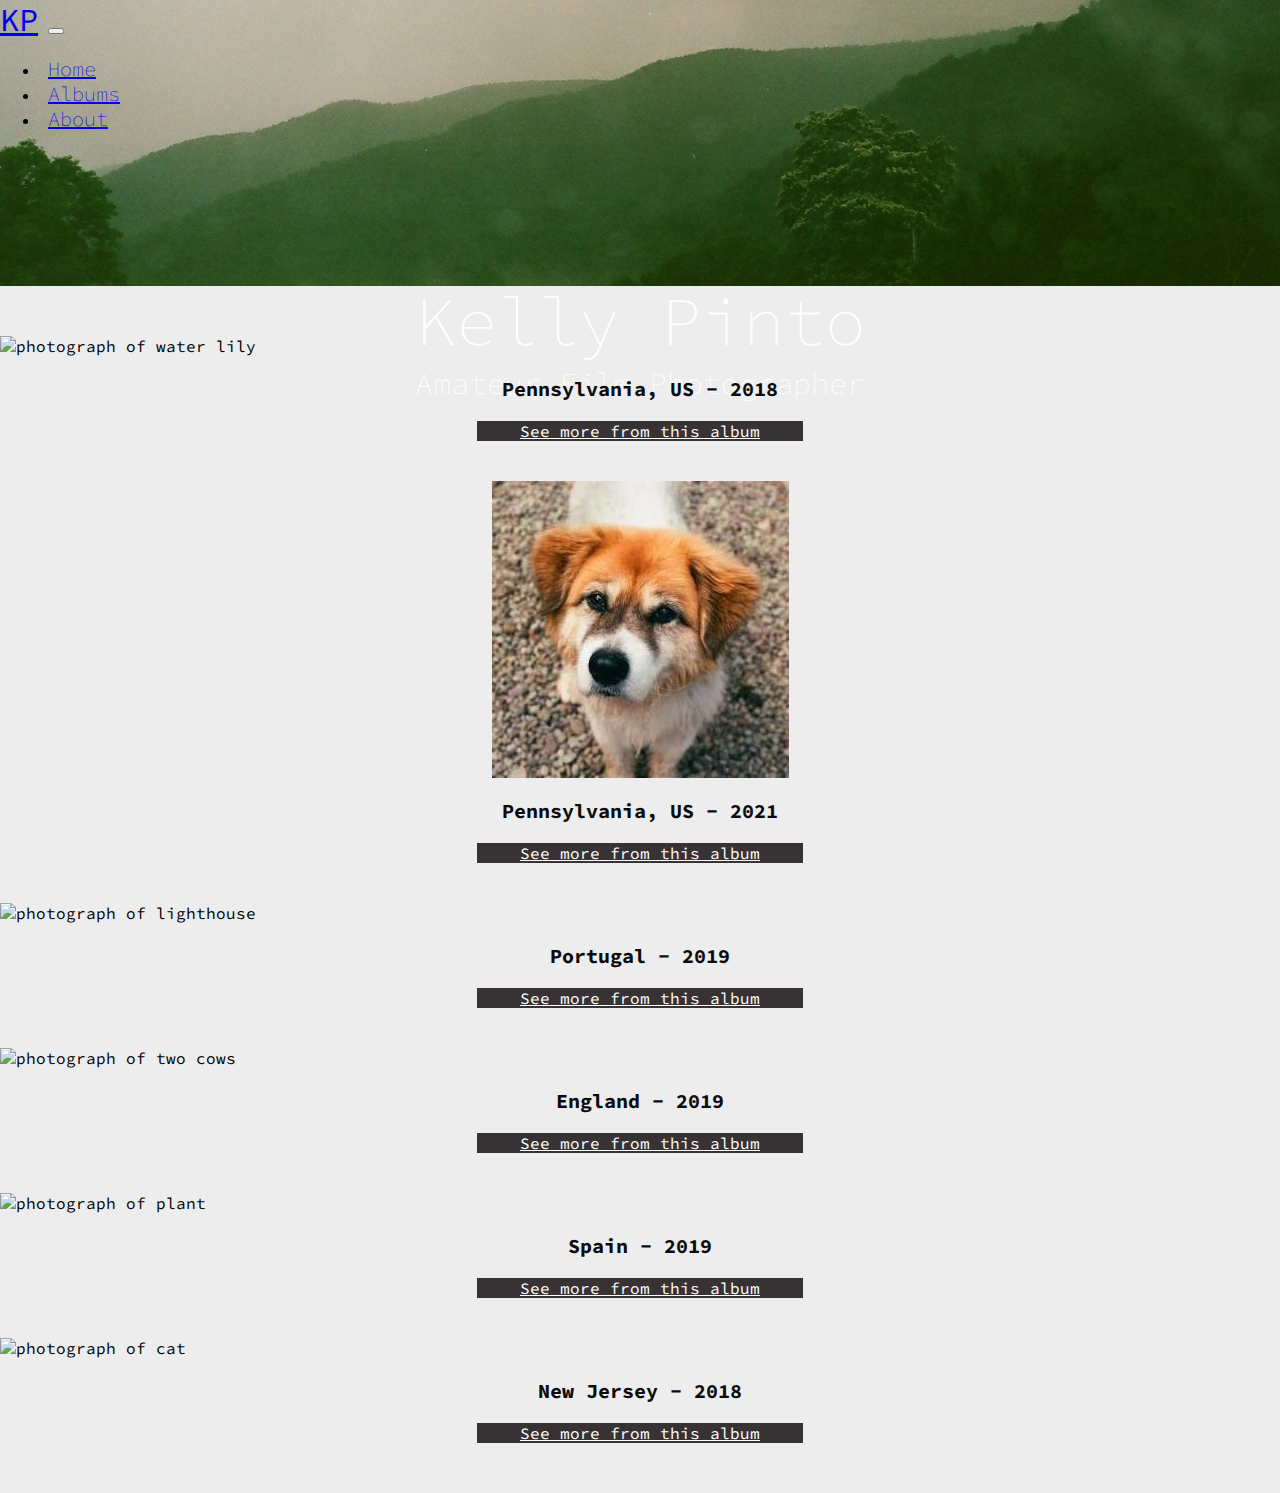
==== index.html @ dfb0ca13 "Added 2 album pics." ====
<!DOCTYPE html>
<html lang="en">
  <head>
    <meta charset="UTF-8" />
    <meta http-equiv="X-UA-Compatible" content="IE=edge" />
    <meta name="viewport" content="width=device-width, initial-scale=1.0" />
    <title>Kelly Pinto - Film Photographer</title>
    <link rel="preconnect" href="https://fonts.googleapis.com" />
    <link rel="preconnect" href="https://fonts.gstatic.com" crossorigin />
    <link
      href="https://cdn.jsdelivr.net/npm/bootstrap@5.1.3/dist/css/bootstrap.min.css"
      rel="stylesheet"
      integrity="sha384-1BmE4kWBq78iYhFldvKuhfTAU6auU8tT94WrHftjDbrCEXSU1oBoqyl2QvZ6jIW3"
      crossorigin="anonymous"
    />
    <link
      href="https://fonts.googleapis.com/css2?family=Source+Code+Pro:ital,wght@0,200;0,300;0,400;0,500;1,200;1,300;1,400;1,500&display=swap"
      rel="stylesheet"
    />
    <link href="src/styles.css" rel="stylesheet" />
  </head>
  <body>
    <div class="hero">
      <nav class="navbar navbar-expand-md navbar-dark">
        <div class="container-fluid">
          <a class="navbar-brand kp-navbar" href="#">KP</a>
          <button
            class="navbar-toggler"
            type="button"
            data-bs-toggle="collapse"
            data-bs-target="#navbarNav"
            aria-controls="navbarNav"
            aria-expanded="false"
            aria-label="Toggle navigation"
          >
            <span class="navbar-toggler-icon"></span>
          </button>
          <div class="collapse navbar-collapse" id="navbarNav">
            <ul class="navbar-nav">
              <li class="nav-item">
                <a class="nav-link active" aria-current="page" href="#">Home</a>
              </li>
              <li class="nav-item">
                <a class="nav-link" href="#">Albums</a>
              </li>
              <li class="nav-item">
                <a class="nav-link" href="#">About</a>
              </li>
            </ul>
          </div>
        </div>
      </nav>
      <div class="inner-hero">
        <h1>Kelly Pinto</h1>
        <h2>Amateur Film Photographer</h2>
      </div>
    </div>

    <div class="container album-covers-section">
      <div class="row justify-content-center">
        <div class="col-md-4 album-cover-pic">
          <img
            src="images/p.28160009.jpg"
            class="img-fluid album-cover-image"
            alt="photograph of water lily"
          />
          <h3 class="mt-3">Pennsylvania, US - 2018</h3>
          <a href="#" class="btn mt-3">See more from this album</a>
        </div>
        <div class="col-md-4 album-cover-pic">
          <img
            src="images/p.000180580004.jpg"
            class="img-fluid album-cover-image"
            alt="photograph of dog"
          />
          <h3 class="mt-3">Pennsylvania, US - 2021</h3>
          <a href="#" class="btn mt-3">See more from this album</a>
        </div>
        <div class="col-md-4 album-cover-pic">
          <img
            src="images/p28150021.jpg"
            class="img-fluid album-cover-image"
            alt="photograph of lighthouse"
          />
          <h3 class="mt-3">Portugal - 2019</h3>
          <a href="#" class="btn mt-3">See more from this album</a>
        </div>
      </div>
      <div class="row justify-content-center">
        <div class="col-md-4 album-cover-pic">
          <img
            src="images/p.28140018.jpg"
            class="img-fluid album-cover-image"
            alt="photograph of two cows"
          />
          <h3 class="mt-3">England - 2019</h3>
          <a href="#" class="btn mt-3">See more from this album</a>
        </div>
        <div class="col-md-4 album-cover-pic">
          <img
            src="images/p.28130013.jpg"
            class="img-fluid album-cover-image"
            alt="photograph of plant"
          />
          <h3 class="mt-3">Spain - 2019</h3>
          <a href="#" class="btn mt-3">See more from this album</a>
        </div>
        <div class="col-md-4 album-cover-pic">
          <img
            src="images/p13910016.jpg"
            class="img-fluid album-cover-image"
            alt="photograph of cat"
          />
          <h3 class="mt-3">New Jersey - 2018</h3>
          <a href="#" class="btn mt-3">See more from this album</a>
        </div>
      </div>
    </div>
    <script
      src="https://cdn.jsdelivr.net/npm/bootstrap@5.1.3/dist/js/bootstrap.bundle.min.js"
      integrity="sha384-ka7Sk0Gln4gmtz2MlQnikT1wXgYsOg+OMhuP+IlRH9sENBO0LRn5q+8nbTov4+1p"
      crossorigin="anonymous"
    ></script>
  </body>
</html>
---- src/styles.css ----
body {
  margin: 0 0;
  font-family: "Source Code Pro", monospace;
  background-color: #ededed;
}

h3 {
  font-size: 20px;
  text-align: center;
  opacity: 95%;
}

.kp-navbar {
  font-size: 32px;
}

.navbar-nav {
  margin-left: auto;
  padding-right: 25px;
}

.nav-item {
  padding: 0 8px;
}

.nav-item a {
  font-size: 20px;
  font-weight: 100;
}

.hero {
  width: 100vw;
  height: 286px;
  background-image: url(/images/13910001.JPG);
  background-size: cover;
  background-position: center center;
  background-repeat: no-repeat;
}

.inner-hero {
  padding-top: 85px;
}

h1 {
  color: white;
  font-size: 68px;
  font-weight: 200;
  margin-bottom: 0;
  text-align: center;
}
h2 {
  color: white;
  font-size: 30px;
  font-weight: 200;
  margin-bottom: 5px;
  margin-top: 0;
  text-align: center;
}

.album-covers-section {
  margin: 50px auto;
}

.album-cover-pic {
  margin: 40px 0;
}

.btn {
  color: white;
  background-color: #373334;
  border-color: #373334;
  text-align: center;
  display: block;
  transition: all 200ms ease-in-out;
  margin: 0 auto;
  max-width: 326px;
}

.btn:hover {
  color: white;
  opacity: 0.8;
}

.album-cover-image {
  margin: 5px auto;
  display: block;
}
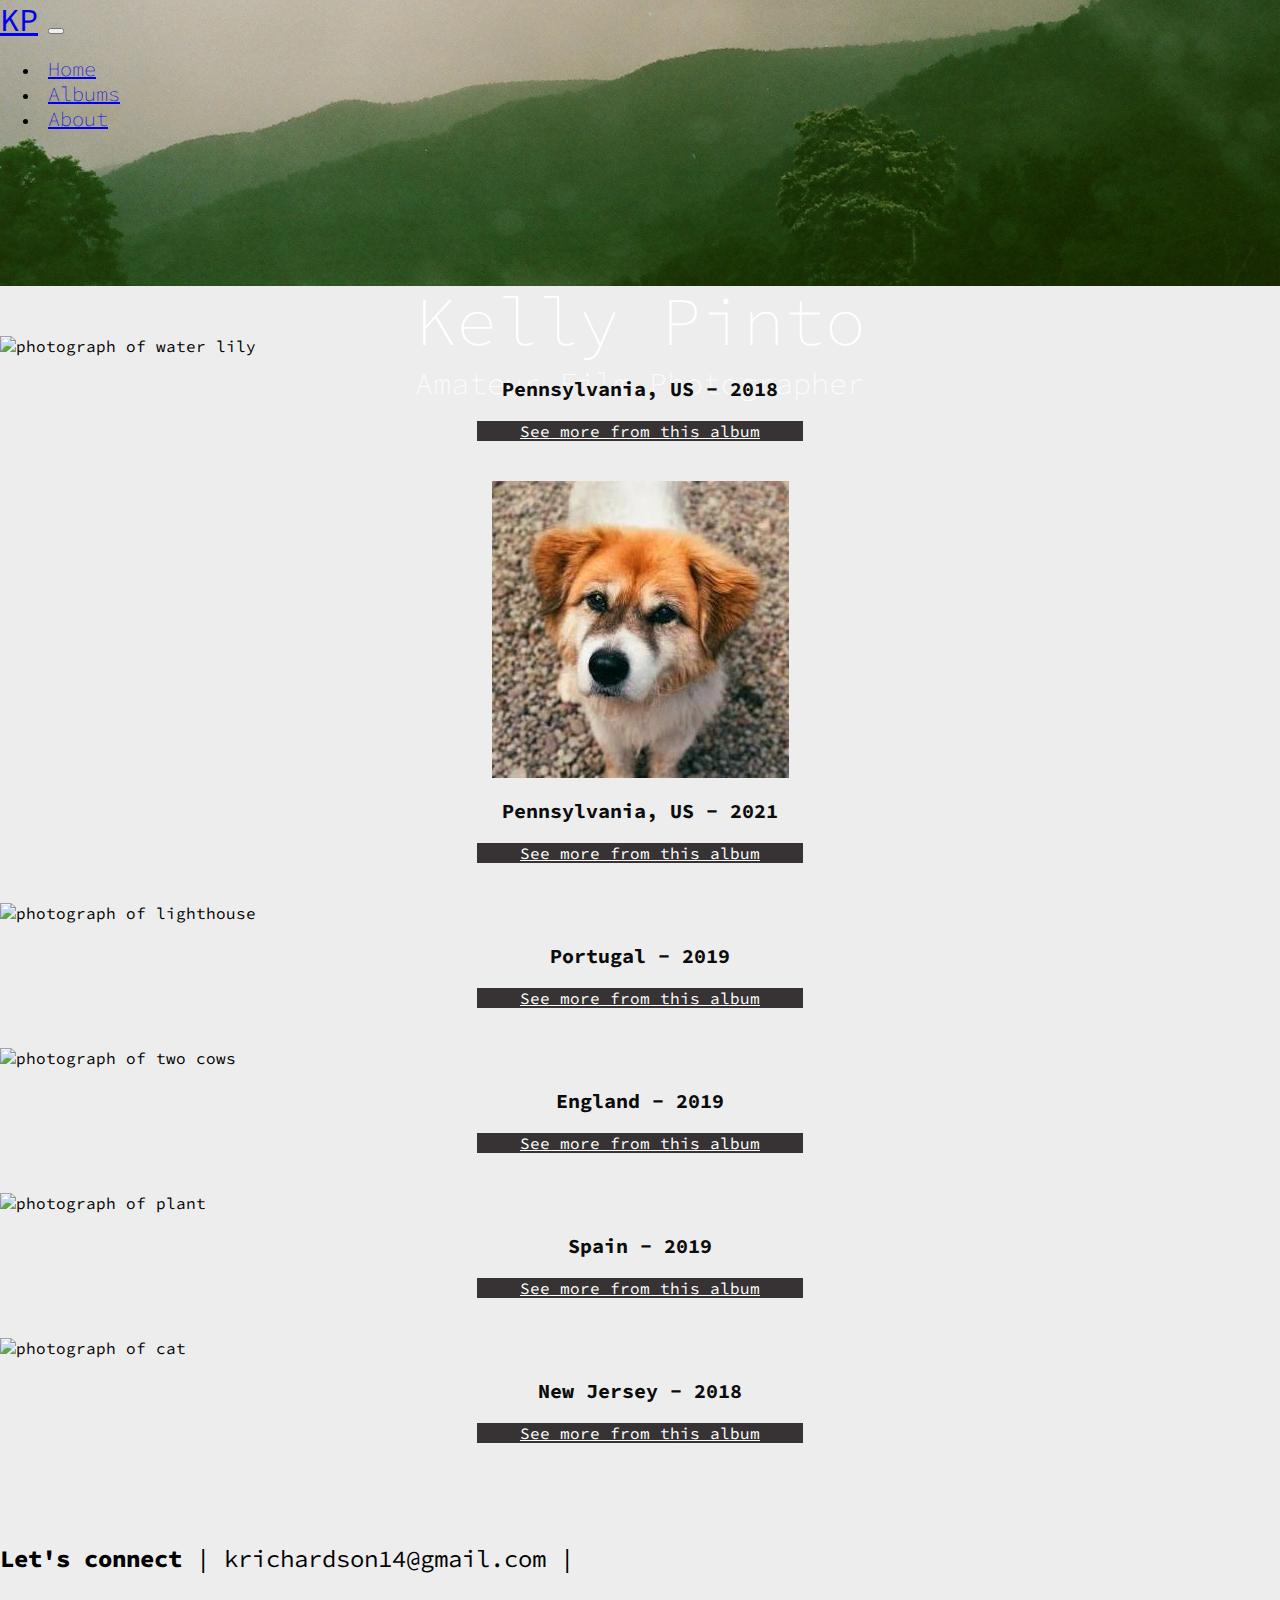
==== commit 25d24f1f: "Injected font awesome and added footer" ====
--- a/index.html
+++ b/index.html
@@ -5,6 +5,10 @@
     <meta http-equiv="X-UA-Compatible" content="IE=edge" />
     <meta name="viewport" content="width=device-width, initial-scale=1.0" />
     <title>Kelly Pinto - Film Photographer</title>
+    <script
+      src="https://kit.fontawesome.com/14186631bf.js"
+      crossorigin="anonymous"
+    ></script>
     <link rel="preconnect" href="https://fonts.googleapis.com" />
     <link rel="preconnect" href="https://fonts.gstatic.com" crossorigin />
     <link
@@ -116,6 +120,12 @@
         </div>
       </div>
     </div>
+    <footer>
+      <p class="text-center footer-text">
+        <span>Let's connect</span> | krichardson14@gmail.com |
+        <i class="fa-brands fa-instagram"></i>
+      </p>
+    </footer>
     <script
       src="https://cdn.jsdelivr.net/npm/bootstrap@5.1.3/dist/js/bootstrap.bundle.min.js"
       integrity="sha384-ka7Sk0Gln4gmtz2MlQnikT1wXgYsOg+OMhuP+IlRH9sENBO0LRn5q+8nbTov4+1p"
--- a/src/styles.css
+++ b/src/styles.css
@@ -57,6 +57,10 @@
   text-align: center;
 }
 
+footer {
+  margin: 100px auto 60px auto;
+}
+
 .album-covers-section {
   margin: 50px auto;
 }
@@ -85,3 +89,15 @@
   margin: 5px auto;
   display: block;
 }
+
+.footer-text {
+  font-size: 24px;
+}
+
+.footer-text span {
+  font-weight: 800;
+}
+
+.footer-text i {
+  margin: 0 10px;
+}
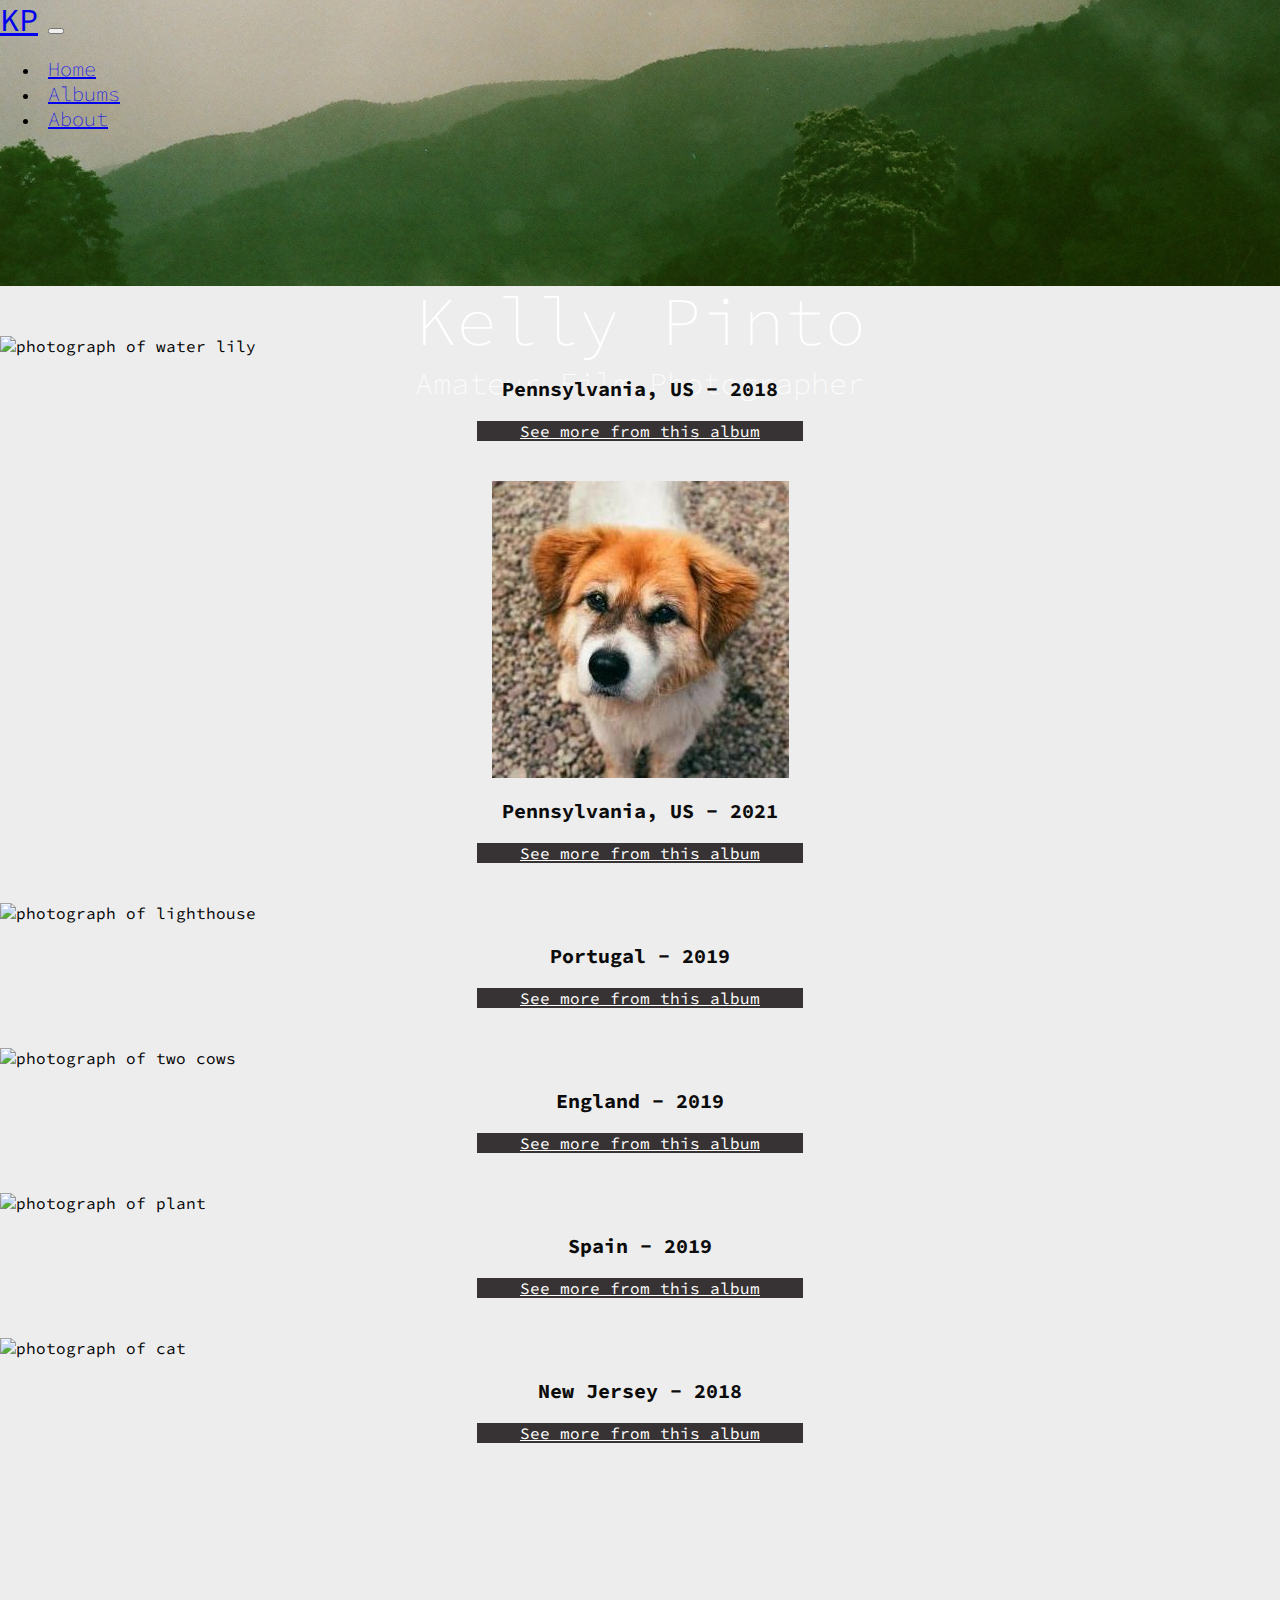
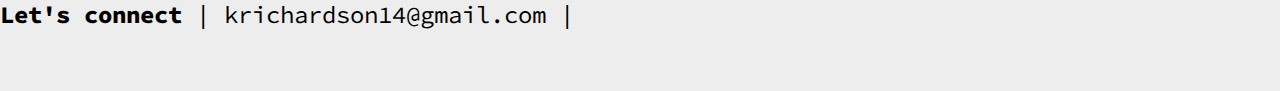
==== commit f65371b9: "Added and styled  link to instagram icon." ====
--- a/index.html
+++ b/index.html
@@ -123,7 +123,12 @@
     <footer>
       <p class="text-center footer-text">
         <span>Let's connect</span> | krichardson14@gmail.com |
-        <i class="fa-brands fa-instagram"></i>
+        <a
+          href="https://www.instagram.com/just.keep.trying.film/"
+          target="_blank"
+        >
+          <i class="fa-brands fa-instagram"></i
+        ></a>
       </p>
     </footer>
     <script
--- a/src/styles.css
+++ b/src/styles.css
@@ -58,7 +58,7 @@
 }
 
 footer {
-  margin: 100px auto 60px auto;
+  margin: 150px auto 60px auto;
 }
 
 .album-covers-section {
@@ -99,5 +99,14 @@
 }
 
 .footer-text i {
+  font-size: 30px;
   margin: 0 10px;
+  color: #373334;
+  padding: 6px 6px;
+  border-radius: 50%;
 }
+
+.footer-text:hover i {
+  color: white;
+  background-color: #373334;
+}
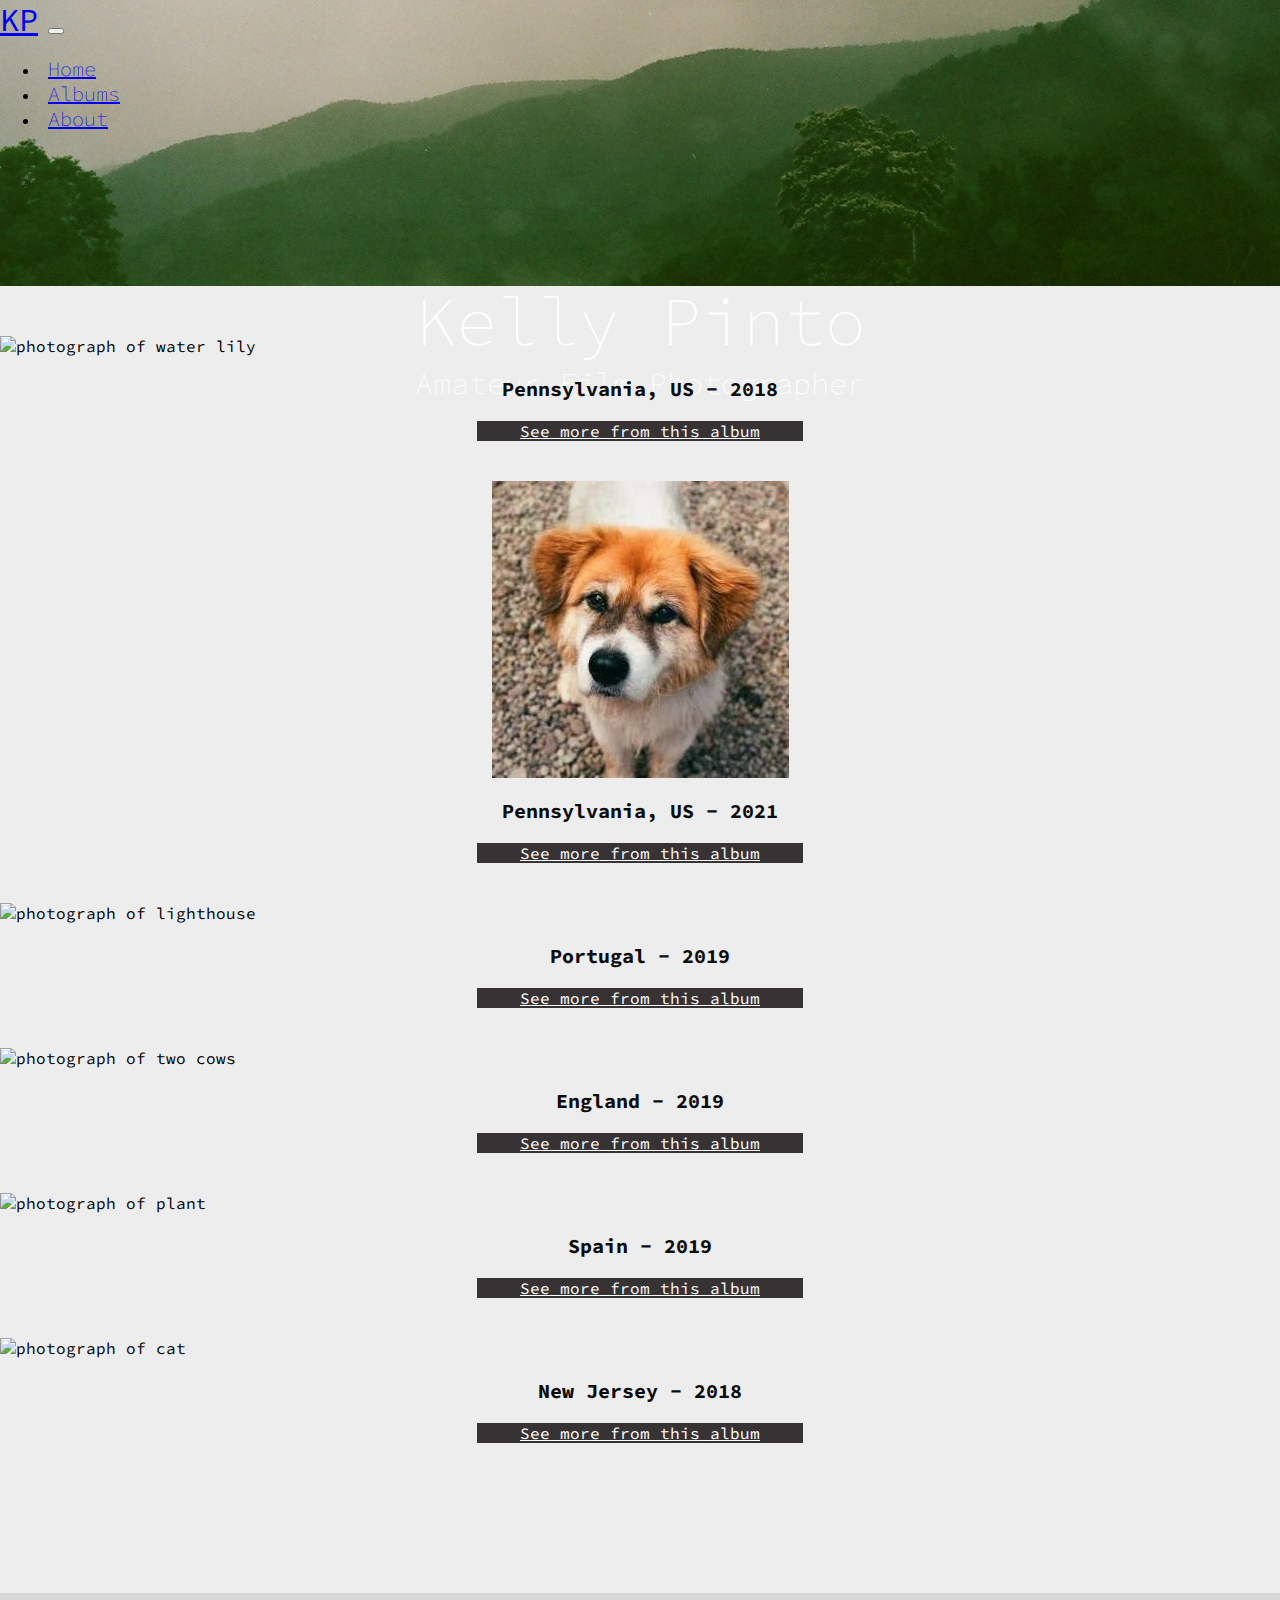
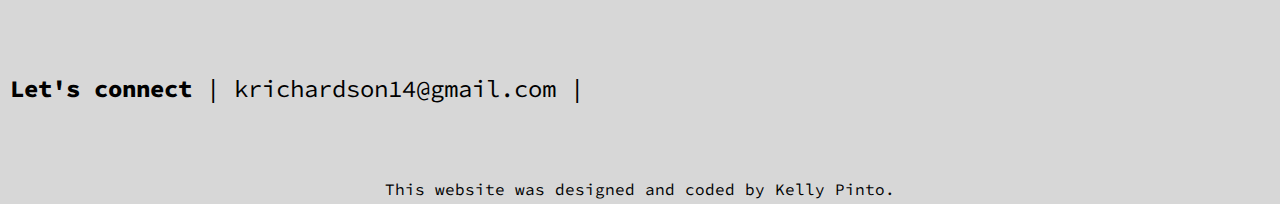
==== commit 81b1a69e: "Styled footer, added github link" ====
--- a/index.html
+++ b/index.html
@@ -27,7 +27,7 @@
     <div class="hero">
       <nav class="navbar navbar-expand-md navbar-dark">
         <div class="container-fluid">
-          <a class="navbar-brand kp-navbar" href="#">KP</a>
+          <a class="navbar-brand kp-navbar" href="/">KP</a>
           <button
             class="navbar-toggler"
             type="button"
@@ -42,13 +42,13 @@
           <div class="collapse navbar-collapse" id="navbarNav">
             <ul class="navbar-nav">
               <li class="nav-item">
-                <a class="nav-link active" aria-current="page" href="#">Home</a>
+                <a class="nav-link active" aria-current="page" href="/">Home</a>
               </li>
               <li class="nav-item">
-                <a class="nav-link" href="#">Albums</a>
+                <a class="nav-link" href="albums.html">Albums</a>
               </li>
               <li class="nav-item">
-                <a class="nav-link" href="#">About</a>
+                <a class="nav-link" href="about.html">About</a>
               </li>
             </ul>
           </div>
@@ -121,15 +121,26 @@
       </div>
     </div>
     <footer>
-      <p class="text-center footer-text">
-        <span>Let's connect</span> | krichardson14@gmail.com |
-        <a
-          href="https://www.instagram.com/just.keep.trying.film/"
-          target="_blank"
-        >
-          <i class="fa-brands fa-instagram"></i
-        ></a>
-      </p>
+      <div class="footer-content">
+        <p class="text-center footer-text">
+          <span>Let's connect</span> | krichardson14@gmail.com |
+          <a
+            href="https://www.instagram.com/just.keep.trying.film/"
+            target="_blank"
+          >
+            <i class="fa-brands fa-instagram"></i
+          ></a>
+        </p>
+        <p class="coding-credit">
+          This website was designed and coded by Kelly Pinto.
+          <a
+            href="https://github.com/Kelly-Pinto/Photography-Portfolio"
+            target="_blank"
+          >
+            <i class="fa-brands fa-github"></i
+          ></a>
+        </p>
+      </div>
     </footer>
     <script
       src="https://cdn.jsdelivr.net/npm/bootstrap@5.1.3/dist/js/bootstrap.bundle.min.js"
--- a/src/styles.css
+++ b/src/styles.css
@@ -1,13 +1,40 @@
+:root {
+  --primary-color: #373334;
+}
+
 body {
   margin: 0 0;
   font-family: "Source Code Pro", monospace;
   background-color: #ededed;
 }
 
+h1 {
+  color: white;
+  font-size: 68px;
+  font-weight: 200;
+  margin-bottom: 0;
+  text-align: center;
+}
+h2 {
+  color: white;
+  font-size: 30px;
+  font-weight: 200;
+  margin-bottom: 5px;
+  margin-top: 0;
+  text-align: center;
+}
+
 h3 {
   font-size: 20px;
   text-align: center;
   opacity: 95%;
+}
+
+footer {
+  margin-top: 150px;
+  margin-bottom: 0;
+  background-color: #d7d7d7;
+  width: 100vw;
 }
 
 .kp-navbar {
@@ -28,6 +55,14 @@
   font-weight: 100;
 }
 
+.navbar-mini {
+  width: 100vw;
+  background-image: url(/images/nav.13910001.jpg);
+  background-size: cover;
+  background-position: center center;
+  background-repeat: no-repeat;
+}
+
 .hero {
   width: 100vw;
   height: 286px;
@@ -41,24 +76,13 @@
   padding-top: 85px;
 }
 
-h1 {
-  color: white;
-  font-size: 68px;
-  font-weight: 200;
-  margin-bottom: 0;
-  text-align: center;
-}
-h2 {
-  color: white;
-  font-size: 30px;
-  font-weight: 200;
-  margin-bottom: 5px;
-  margin-top: 0;
-  text-align: center;
+.content-container {
+  margin-top: 80px;
 }
 
-footer {
-  margin: 150px auto 60px auto;
+.content-container h1 {
+  color: var(--primary-color);
+  margin-bottom: 25px;
 }
 
 .album-covers-section {
@@ -71,8 +95,8 @@
 
 .btn {
   color: white;
-  background-color: #373334;
-  border-color: #373334;
+  background-color: var(--primary-color);
+  border-color: var(--primary-color);
   text-align: center;
   display: block;
   transition: all 200ms ease-in-out;
@@ -85,9 +109,43 @@
   opacity: 0.8;
 }
 
-.album-cover-image {
+.album-cover-image,
+.album-snapshot {
   margin: 5px auto;
   display: block;
+}
+
+.album-snapshot {
+  max-width: 280px;
+}
+
+.album-description {
+  font-size: 20px;
+  display: inline;
+}
+
+.album-row {
+  margin: 40px 50px;
+  padding-top: 10px;
+  padding-bottom: 10px;
+}
+
+.column {
+  min-width: 348px;
+}
+
+.snapshot-img {
+  max-width: 160px;
+}
+
+.about-text {
+  padding: 20px 90px;
+  font-size: 20px;
+  font-family: "Segoe UI", Tahoma, Geneva, Verdana, sans-serif;
+}
+
+.footer-content {
+  padding: 50px 10px 5px 10px;
 }
 
 .footer-text {
@@ -101,12 +159,28 @@
 .footer-text i {
   font-size: 30px;
   margin: 0 10px;
-  color: #373334;
+  color: var(--primary-color);
   padding: 6px 6px;
   border-radius: 50%;
 }
 
-.footer-text:hover i {
+.footer-text i:hover {
   color: white;
-  background-color: #373334;
+  background-color: var(--primary-color);
 }
+
+.coding-credit {
+  text-align: center;
+  padding-top: 50px;
+  margin-bottom: 0;
+}
+
+.coding-credit i {
+  color: var(--primary-color);
+  border-radius: 50%;
+}
+
+.coding-credit i:hover {
+  color: white;
+  background-color: var(--primary-color);
+}
